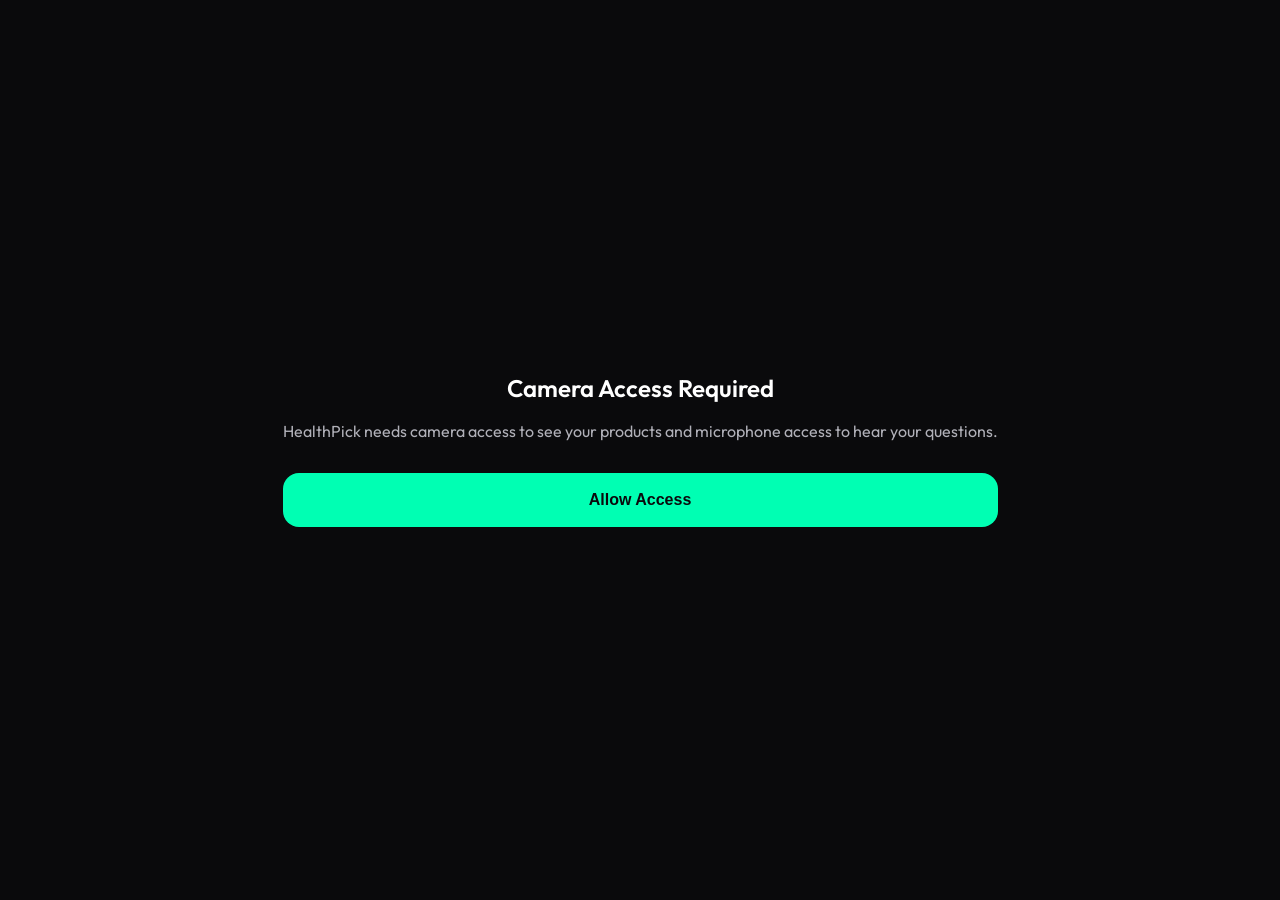
==== live/index.html @ c990cd4c "Complete MealGenie Live Suite" ====
<!DOCTYPE html>
<html lang="en">
<head>
    <meta charset="UTF-8">
    <meta name="viewport" content="width=device-width, initial-scale=1.0, maximum-scale=1.0, user-scalable=no">
    <title>MealGenie Live - Smart Food Assistant</title>
    <link rel="stylesheet" href="style.css">
    <link rel="preconnect" href="https://fonts.googleapis.com">
    <link rel="preconnect" href="https://fonts.gstatic.com" crossorigin>
    <link href="https://fonts.googleapis.com/css2?family=Outfit:wght@300;400;600&display=swap" rel="stylesheet">
</head>
<body>
    <div id="app">
        <!-- Live Camera Stream -->
        <video id="video-stream" autoplay playsinline muted></video>
        
        <!-- AR Overlay for Markers -->
        <div id="ar-overlay"></div>

        <!-- Scanning Animation Layer -->
        <div id="scan-line"></div>

        <!-- UI Elements -->
        <header id="status-bar">
            <div class="logo">Meal<span>Genie</span> Live</div>
            <div id="connection-status" class="status-indicator online">
                <span class="dot"></span> LIVE
            </div>
        </header>

        <main id="interaction-zone">
            <div id="voice-indicator">
                <div class="pulse-ring"></div>
                <div class="mic-icon">
                    <svg viewBox="0 0 24 24" fill="none" stroke="currentColor" stroke-width="2" stroke-linecap="round" stroke-linejoin="round"><path d="M12 1a3 3 0 0 0-3 3v8a3 3 0 0 0 6 0V4a3 3 0 0 0-3-3z"></path><path d="M19 10v2a7 7 0 0 1-14 0v-2"></path><line x1="12" y1="19" x2="12" y2="23"></line><line x1="8" y1="23" x2="16" y2="23"></line></svg>
                </div>
                <p id="transcript-preview">Listening for commands...</p>
            </div>
        </main>

        <!-- Result Card (Hidden by default) -->
        <div id="result-panel" class="hidden">
            <div class="pull-bar"></div>
            <div class="content-wrapper">
                <div class="recommendation-header">
                    <span class="badge">TOP PICK</span>
                    <h2 id="product-name">Organic Roasted Seaweed</h2>
                </div>
                <div class="health-rating">
                    <div class="score-pill">A</div>
                    <span id="health-summary">Best choice for family nutrition</span>
                </div>
                <div class="reasoning-box">
                    <h3>Why this one?</h3>
                    <p id="reasoning-text">Contains significantly lower sodium (20mg vs 85mg) and has no added sunflower oil or artificial preservatives compared to the other brands detected.</p>
                </div>
                <button id="dismiss-btn">CONTINUE SCANNING</button>
            </div>
        </div>

        <!-- Error/Permission Modal -->
        <div id="permission-overlay" class="hidden">
            <div class="modal-content">
                <h2>Camera Access Required</h2>
                <p>HealthPick needs camera access to see your products and microphone access to hear your questions.</p>
                <button id="grant-btn">Allow Access</button>
            </div>
        </div>
    </div>

    <script src="app.js"></script>
</body>
</html>
---- live/style.css ----
:root {
    --primary: #00ffb3;
    --primary-glow: rgba(0, 255, 179, 0.4);
    --bg-dark: #0a0a0c;
    --bg-glass: rgba(18, 18, 22, 0.85);
    --text-main: #ffffff;
    --text-dim: #b0b0b8;
    --accent-red: #ff4d4d;
    --safe-area-bottom: env(safe-area-inset-bottom, 20px);
}

* {
    margin: 0;
    padding: 0;
    box-sizing: border-box;
    -webkit-tap-highlight-color: transparent;
}

body {
    font-family: 'Outfit', sans-serif;
    background: var(--bg-dark);
    color: var(--text-main);
    overflow: hidden;
    height: 100vh;
    width: 100vw;
}

#app {
    position: relative;
    height: 100%;
    width: 100%;
    display: flex;
    flex-direction: column;
}

/* Camera Stream */
#video-stream {
    position: absolute;
    top: 0;
    left: 0;
    width: 100%;
    height: 100%;
    object-fit: cover;
    z-index: 1;
}

/* Scanning Effect */
#scan-line {
    position: absolute;
    top: 0;
    left: 0;
    width: 100%;
    height: 2px;
    background: linear-gradient(90deg, transparent, var(--primary), transparent);
    box-shadow: 0 0 15px var(--primary);
    z-index: 2;
    animation: scan 3s ease-in-out infinite;
    opacity: 0.5;
}

@keyframes scan {
    0% { top: 10%; opacity: 0; }
    20% { opacity: 0.6; }
    80% { opacity: 0.6; }
    100% { top: 90%; opacity: 0; }
}

/* AR Overlays */
#ar-overlay {
    position: absolute;
    top: 0;
    left: 0;
    width: 100%;
    height: 100%;
    z-index: 3;
    pointer-events: none;
}

.product-marker {
    position: absolute;
    width: 60px;
    height: 60px;
    border: 2px solid var(--primary);
    border-radius: 12px;
    background: rgba(0, 255, 179, 0.1);
    transform: translate(-50%, -50%);
    display: flex;
    align-items: center;
    justify-content: center;
    backdrop-filter: blur(4px);
    transition: all 0.3s cubic-bezier(0.175, 0.885, 0.32, 1.275);
    box-shadow: 0 0 20px var(--primary-glow);
}

.product-marker.best {
    border-color: #ffd700;
    box-shadow: 0 0 30px rgba(255, 215, 0, 0.6);
}

.product-marker .label {
    position: absolute;
    bottom: -30px;
    background: var(--bg-glass);
    padding: 2px 8px;
    border-radius: 4px;
    font-size: 10px;
    white-space: nowrap;
    border: 1px solid rgba(255,255,255,0.1);
}

/* UI Overlay Layer */
#status-bar {
    position: relative;
    z-index: 10;
    padding: 20px;
    display: flex;
    justify-content: space-between;
    align-items: center;
    background: linear-gradient(to bottom, rgba(0,0,0,0.7), transparent);
}

.logo {
    font-weight: 600;
    font-size: 20px;
    letter-spacing: -0.5px;
}

.logo span {
    color: var(--primary);
    margin-left: 4px;
    font-weight: 300;
}

.status-indicator {
    background: rgba(255,255,255,0.1);
    backdrop-filter: blur(10px);
    padding: 6px 12px;
    border-radius: 20px;
    font-size: 11px;
    font-weight: 600;
    display: flex;
    align-items: center;
    gap: 6px;
    border: 1px solid rgba(255,255,255,0.1);
}

.dot {
    width: 6px;
    height: 6px;
    background: var(--primary);
    border-radius: 50%;
    display: inline-block;
    box-shadow: 0 0 8px var(--primary);
}

/* Voice Indicator */
#interaction-zone {
    position: absolute;
    bottom: 120px;
    left: 0;
    width: 100%;
    z-index: 10;
    display: flex;
    flex-direction: column;
    align-items: center;
    pointer-events: none;
}

#voice-indicator {
    display: flex;
    flex-direction: column;
    align-items: center;
    gap: 15px;
    transition: transform 0.3s ease;
}

.mic-icon {
    width: 56px;
    height: 56px;
    background: var(--bg-glass);
    border-radius: 50%;
    display: flex;
    align-items: center;
    justify-content: center;
    color: var(--primary);
    border: 1px solid rgba(255,255,255,0.1);
    backdrop-filter: blur(10px);
    position: relative;
    z-index: 2;
}

.pulse-ring {
    position: absolute;
    width: 100%;
    height: 100%;
    background: var(--primary-glow);
    border-radius: 50%;
    z-index: 1;
    animation: pulse 2s infinite;
}

@keyframes pulse {
    0% { transform: scale(1); opacity: 0.6; }
    70% { transform: scale(1.6); opacity: 0; }
    100% { transform: scale(1.6); opacity: 0; }
}

#transcript-preview {
    font-size: 13px;
    color: var(--text-dim);
    text-align: center;
    max-width: 80%;
    text-shadow: 0 2px 4px rgba(0,0,0,0.5);
}

/* Result Panel */
#result-panel {
    position: absolute;
    bottom: 0;
    left: 0;
    width: 100%;
    background: var(--bg-glass);
    backdrop-filter: blur(25px);
    border-top: 1px solid rgba(255,255,255,0.15);
    border-radius: 30px 30px 0 0;
    z-index: 20;
    padding: 10px 24px calc(24px + var(--safe-area-bottom));
    transform: translateY(100%);
    transition: transform 0.6s cubic-bezier(0.19, 1, 0.22, 1);
    box-shadow: 0 -10px 40px rgba(0,0,0,0.4);
}

#result-panel:not(.hidden) {
    transform: translateY(0);
}

.hidden {
    display: none !important;
}

.pull-bar {
    width: 40px;
    height: 4px;
    background: rgba(255,255,255,0.2);
    border-radius: 2px;
    margin: 0 auto 20px;
}

.recommendation-header {
    margin-bottom: 12px;
}

.badge {
    color: #ffd700;
    font-size: 10px;
    font-weight: 800;
    letter-spacing: 1px;
    margin-bottom: 4px;
    display: block;
}

h2 {
    font-size: 24px;
    font-weight: 600;
}

.health-rating {
    display: flex;
    align-items: center;
    gap: 12px;
    margin-bottom: 24px;
}

.score-pill {
    background: #00a859;
    color: white;
    width: 32px;
    height: 32px;
    border-radius: 8px;
    display: flex;
    align-items: center;
    justify-content: center;
    font-weight: 800;
    font-size: 18px;
}

#health-summary {
    color: var(--text-dim);
    font-size: 14px;
}

.reasoning-box {
    background: rgba(255,255,255,0.05);
    padding: 16px;
    border-radius: 16px;
    margin-bottom: 24px;
}

.reasoning-box h3 {
    font-size: 12px;
    color: var(--text-dim);
    margin-bottom: 8px;
    text-transform: uppercase;
    letter-spacing: 1px;
}

.reasoning-box p {
    font-size: 14px;
    line-height: 1.6;
    color: #e0e0e0;
}

#dismiss-btn {
    width: 100%;
    padding: 16px;
    border-radius: 12px;
    border: none;
    background: var(--primary);
    color: var(--bg-dark);
    font-weight: 700;
    font-size: 14px;
    cursor: pointer;
    transition: transform 0.2s ease;
}

#dismiss-btn:active {
    transform: scale(0.98);
}

/* Modals */
#permission-overlay {
    position: fixed;
    top: 0; left: 0; width: 100%; height: 100%;
    background: var(--bg-dark);
    z-index: 100;
    display: flex;
    align-items: center;
    justify-content: center;
    padding: 30px;
    text-align: center;
}

.modal-content h2 {
    margin-bottom: 16px;
}

.modal-content p {
    color: var(--text-dim);
    margin-bottom: 30px;
    line-height: 1.5;
}

#grant-btn {
    width: 100%;
    padding: 18px;
    border-radius: 16px;
    background: var(--primary);
    color: var(--bg-dark);
    border: none;
    font-weight: 600;
    font-size: 16px;
}
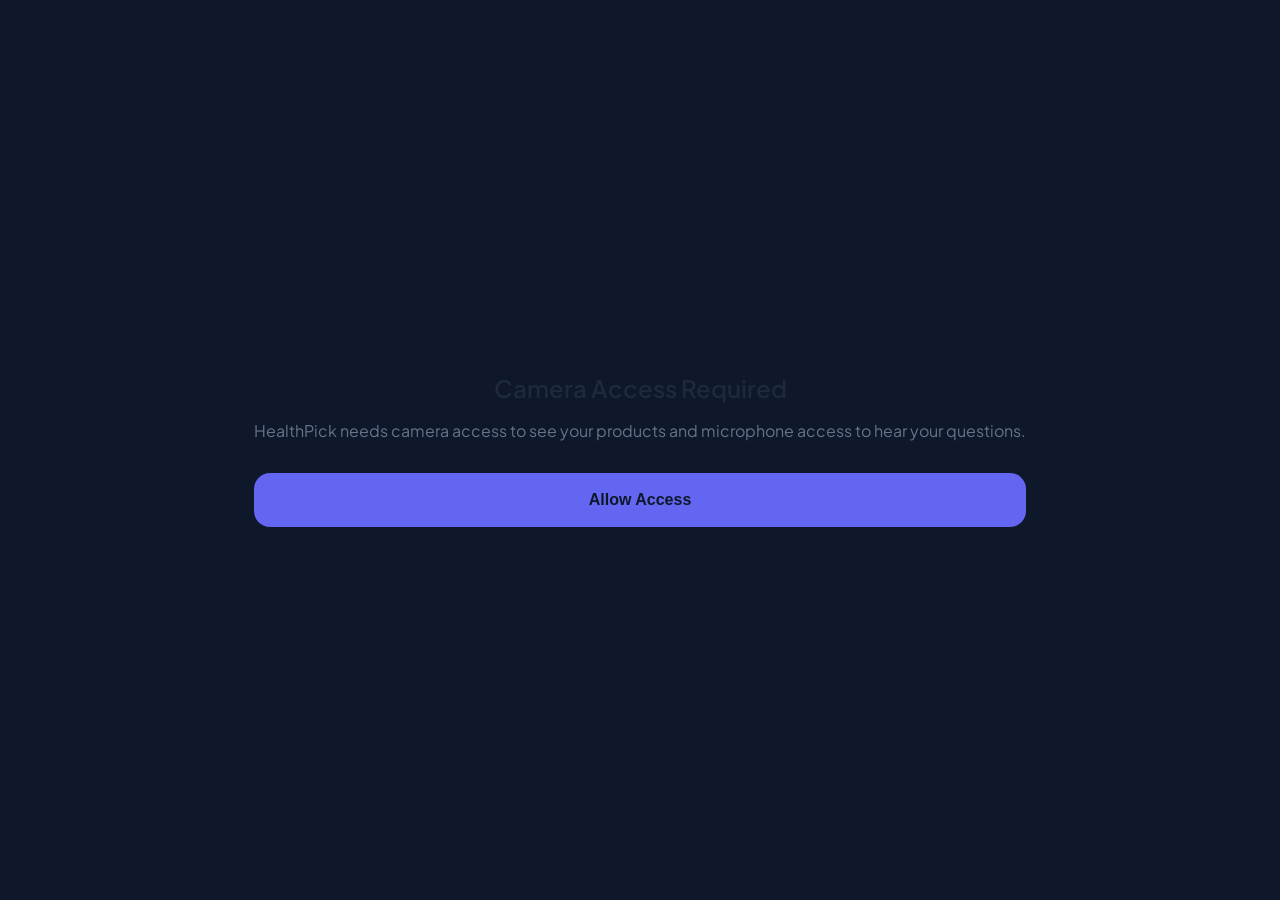
==== commit 74f268d4: "Full Suite Synchronization: Unified Branding and Logic" ====
--- a/live/index.html
+++ b/live/index.html
@@ -7,7 +7,7 @@
     <link rel="stylesheet" href="style.css">
     <link rel="preconnect" href="https://fonts.googleapis.com">
     <link rel="preconnect" href="https://fonts.gstatic.com" crossorigin>
-    <link href="https://fonts.googleapis.com/css2?family=Outfit:wght@300;400;600&display=swap" rel="stylesheet">
+    <link href="https://fonts.googleapis.com/css2?family=Playfair+Display:wght@700&family=Plus+Jakarta+Sans:wght@400;600;700&display=swap" rel="stylesheet">
 </head>
 <body>
     <div id="app">
--- a/live/style.css
+++ b/live/style.css
@@ -1,11 +1,11 @@
 :root {
-    --primary: #00ffb3;
-    --primary-glow: rgba(0, 255, 179, 0.4);
-    --bg-dark: #0a0a0c;
-    --bg-glass: rgba(18, 18, 22, 0.85);
-    --text-main: #ffffff;
-    --text-dim: #b0b0b8;
-    --accent-red: #ff4d4d;
+    --primary: #6366f1; /* Electric Indigo */
+    --primary-glow: rgba(99, 102, 241, 0.3);
+    --bg-dark: #0f172a; /* Deep Indigo Slate */
+    --bg-glass: rgba(255, 255, 255, 0.9);
+    --text-main: #1e293b;
+    --text-dim: #64748b;
+    --accent: #10b981; /* Spring Mint */
     --safe-area-bottom: env(safe-area-inset-bottom, 20px);
 }
 
@@ -17,7 +17,7 @@
 }
 
 body {
-    font-family: 'Outfit', sans-serif;
+    font-family: 'Plus Jakarta Sans', sans-serif;
     background: var(--bg-dark);
     color: var(--text-main);
     overflow: hidden;
@@ -29,8 +29,6 @@
     position: relative;
     height: 100%;
     width: 100%;
-    display: flex;
-    flex-direction: column;
 }
 
 /* Camera Stream */
@@ -120,15 +118,14 @@
 }
 
 .logo {
-    font-weight: 600;
-    font-size: 20px;
-    letter-spacing: -0.5px;
+    font-family: 'Playfair Display', serif;
+    font-weight: 700;
+    font-size: 24px;
+    color: white;
 }
 
 .logo span {
     color: var(--primary);
-    margin-left: 4px;
-    font-weight: 300;
 }
 
 .status-indicator {
@@ -316,11 +313,10 @@
     border-radius: 12px;
     border: none;
     background: var(--primary);
-    color: var(--bg-dark);
+    color: white;
     font-weight: 700;
     font-size: 14px;
     cursor: pointer;
-    transition: transform 0.2s ease;
 }
 
 #dismiss-btn:active {
